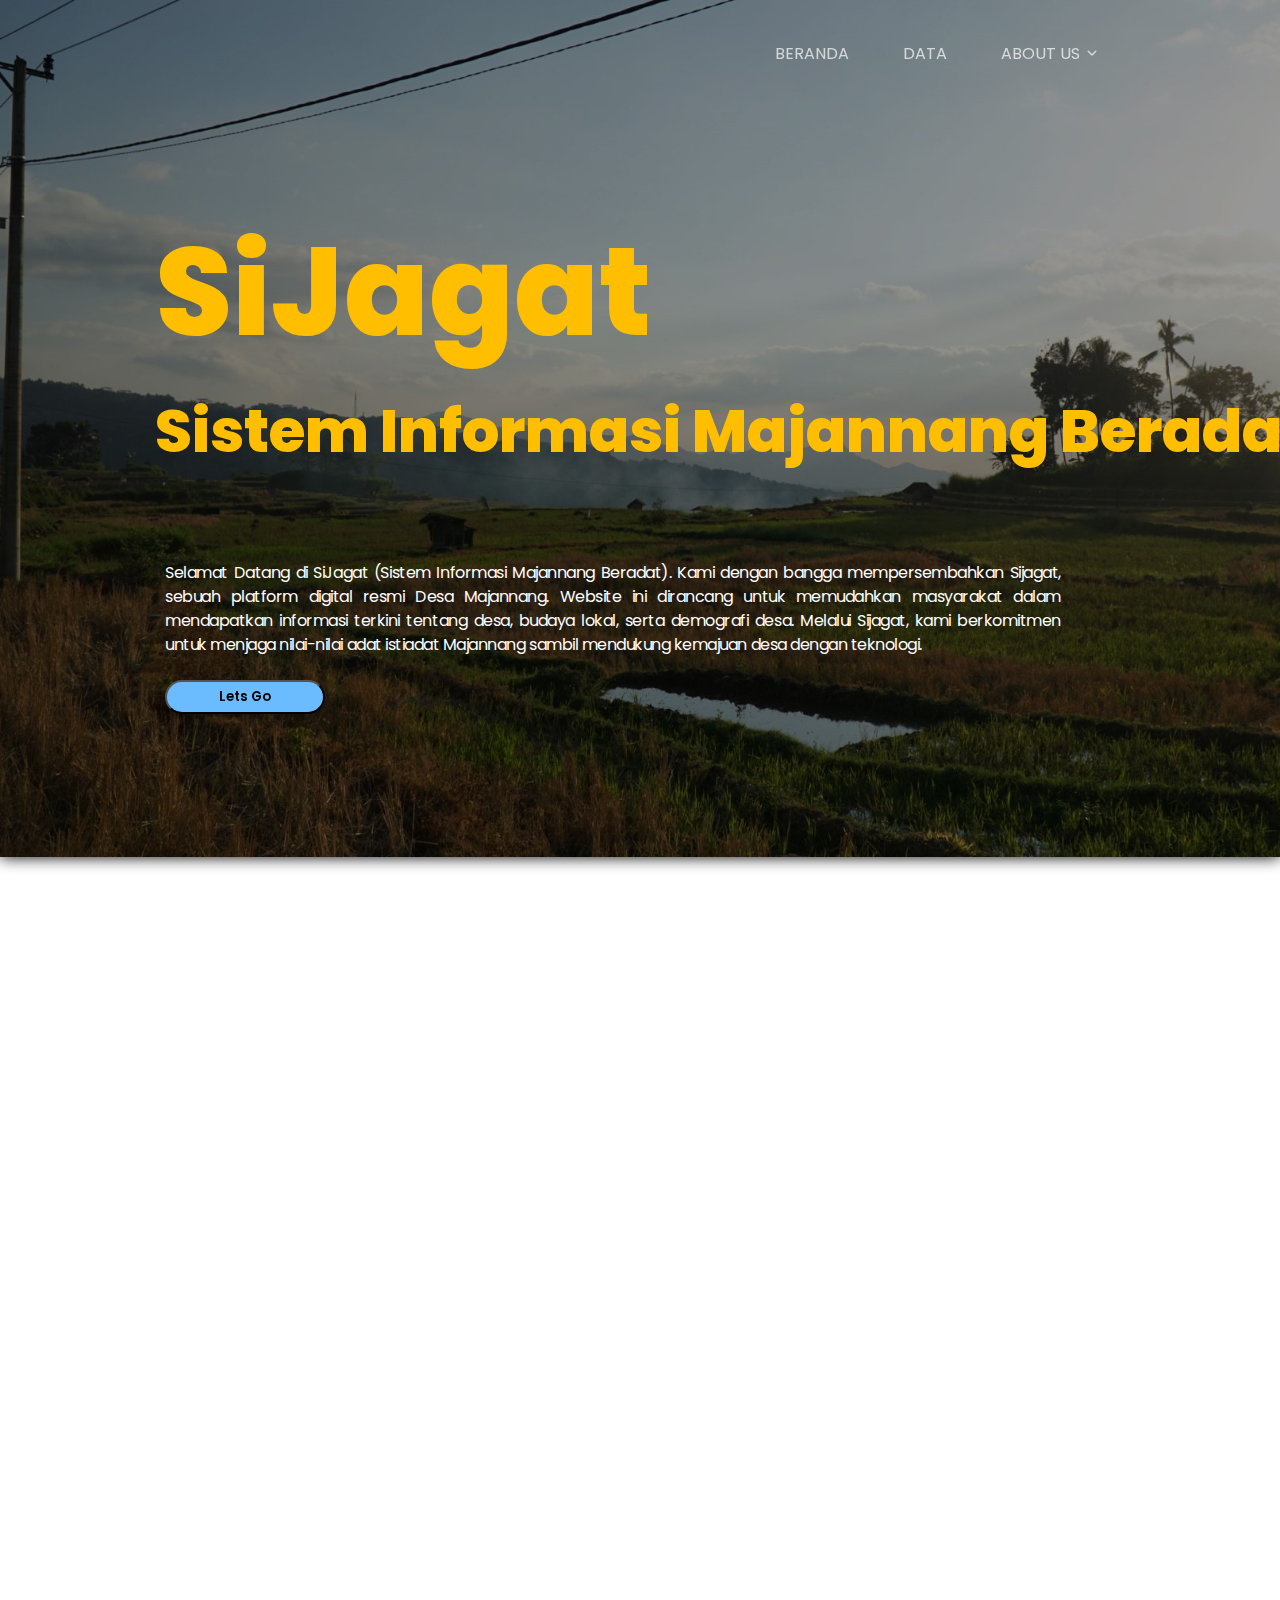
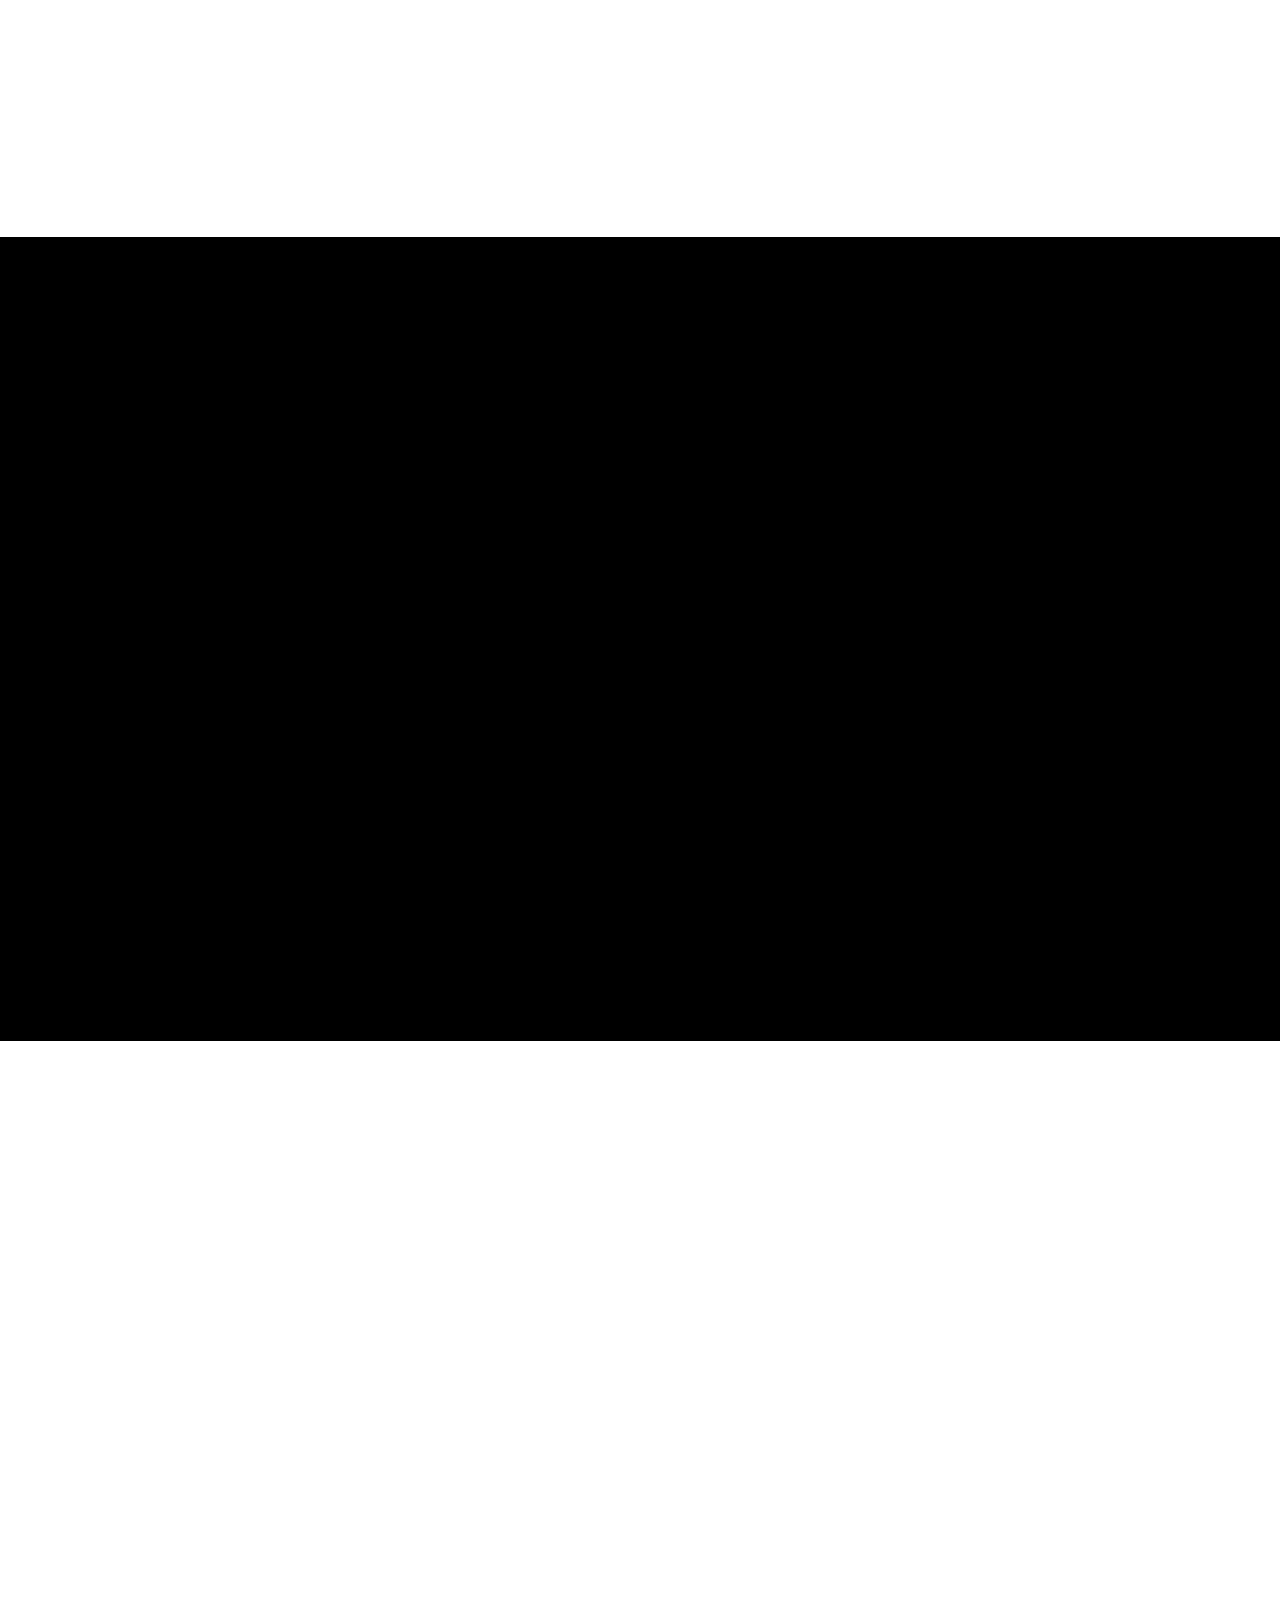
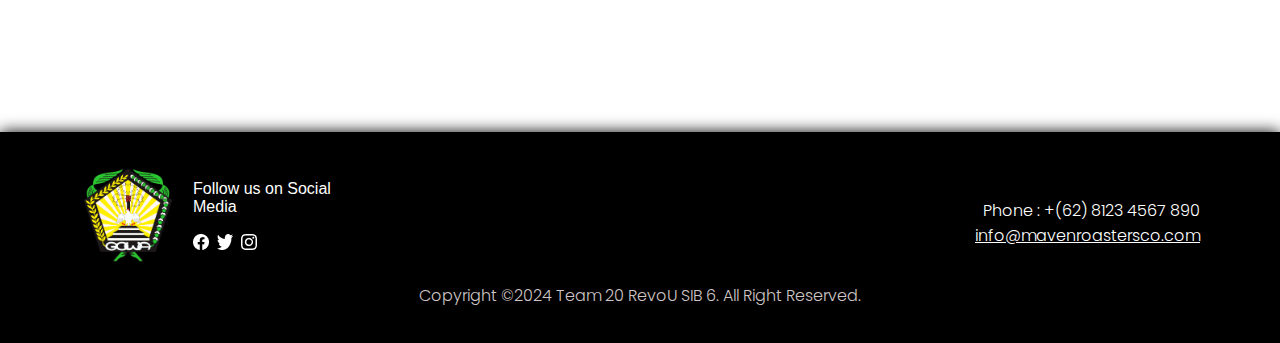
==== index.html @ 2d0a2b3d "first commit" ====
<!doctype html>
<html lang="en">
  <head>
    <meta charset="UTF-8" />
    <meta name="viewport" content="width=device-width, initial-scale=1.0" />
    <title>Website Desa Majannang</title>
    <link
      rel="icon"
      type="image/x-icon"
      href="/assets/images/icon Maven Roaster.ico"
    />
    <link rel="stylesheet" href="assets/css/login.css" />
    <link rel="stylesheet" href="assets/css/style.css" />
    <link rel="stylesheet" href="assets/css/information.css" />
    <link rel="stylesheet" href="assets/css/outlet.css" />
    <link rel="stylesheet" href="assets/css/contactus.css" />
    <link rel="stylesheet" href="assets/css/responsive.css" />
    <link
      rel="stylesheet"
      href="https://cdnjs.cloudflare.com/ajax/libs/font-awesome/4.7.0/css/font-awesome.min.css"
    />
    <script
      src="https://kit.fontawesome.com/1ab94d0eba.js"
      crossorigin="anonymous"
    ></script>
    <script type="module" src="assets/js/index.js"></script>
    <script
      type="text/javascript"
      src="https://cdn.jsdelivr.net/npm/@emailjs/browser@4/dist/email.min.js"
    ></script>
    <script src="assets/js/app.js" defer></script>
    <script src="assets/js/animate.js"></script>
  </head>

  <body>
    <section class="header">
      <div class="navbar">
        <a href="index.html"
          ><img
            src="assets/images/LOGO.png"
            alt="Company Logo"
            class="company-logo"
        /></a>
        <button class="hamburger-menu" id="hamburger-menu">
          <i class="fa fa-bars"></i>
        </button>
        <nav class="nav-links" id="nav-links">
          <ul>
            <li><a href="index.html" class="nav-link">BERANDA</a></li>
            <li><a href="dashboard.html" class="nav-link" id="dashboard">DATA</a></li>
            <li>
              <a class="nav-link"></a>
              <div class="dropdown">
                <span>ABOUT US </span>
                <img
                  src="assets/images/dropdown.png"
                  alt="icon dropdown"
                  class="icon-dropdown"
                />
              </div>
            </li>
            <li>
              </div>
            </li>
          </ul>
        </nav>
      </div>
      
      <div class="name-company">
      <h1 class="company-name" id="home">
        SiJagat <br />
      </h1>
      <h2 class="company-name2"> Sistem Informasi Majannang Beradat </h2>
      </h2>
      </div>

      <p class="company-description">
        Selamat Datang di SiJagat (Sistem Informasi Majannang Beradat).
        Kami dengan bangga mempersembahkan Sijagat, sebuah platform digital resmi Desa Majannang. 
        Website ini dirancang untuk memudahkan masyarakat dalam mendapatkan informasi terkini tentang desa, budaya lokal, serta demografi desa.
        Melalui Sijagat, kami berkomitmen untuk menjaga nilai-nilai adat istiadat Majannang sambil mendukung kemajuan desa dengan teknologi.
      </p>
      <button class="more-info-button">
        <a href="#" id="button-dash">Lets Go</a>
      </button>
    </section>
    <div class="spacer-header">
      <div class="mask"></div>
    </div>

    <div class="modal" id="loginModal">
      <div class="containers modal-content">
        <span class="close">&times;</span>
        <div style="display: flex">
          <img
            src="assets/images/Maven Roaster Logo (3).png"
            width="35px"
            height="35px"
            style="
              background: linear-gradient(10deg, black, rgb(42, 31, 12));
              border-radius: 5px;
              margin-right: 10px;
            "
          />
          <h2>Login</h2>
        </div>

        <form action="#" method="#">
          <div class="input-fields">
            <input
              type="email"
              name="email"
              id="email"
              placeholder="Enter Your Email"
            />
            <div class="underline"></div>
          </div>
          <div class="input-fields">
            <input
              type="password"
              name="password"
              id="password"
              placeholder="Enter Your Password"
            />
            <div class="underline"></div>
          </div>

          <button type="submit" id="submitLogin">Continue</button>
        </form>
        <div class="bb">
          <span class="register"
            >Don't have an account?
            <a href="#" id="openRegisterModal">Register</a></span
          ><br />
        </div>

        <div class="bawah">
          <div class="or-container">
            <span class="line"></span>
            <span class="text">Or</span>
            <span class="line"></span>
          </div>

          <div class="social-field">
            <div class="social-field google">
              <a href="/auth/google" role="button">
                <i class="fab fa-google"></i>
                Login In with Google
              </a>
            </div>
          </div>
        </div>
      </div>
    </div>

    <div class="rmodal" id="registerModal">
      <div class="containers modal-content">
        <span class="close">&times;</span>
        <div style="display: flex">
          <img
            src="assets/images/Maven Roaster Logo (3).png"
            width="35px"
            height="35px"
            style="
              background: linear-gradient(10deg, black, rgb(42, 31, 12));
              border-radius: 5px;
              margin-right: 10px;
            "
          />
          <h2>Register</h2>
        </div>

        <form action="#" method="#">
          <div class="input-fields">
            <input
              type="text"
              name="firstname"
              id="firstname"
              placeholder="Enter Your first name"
            />
            <div class="underline"></div>
          </div>
          <div class="input-fields">
            <input
              type="text"
              name="lastname"
              id="lastname"
              placeholder="Enter Your last name"
            />
            <div class="underline"></div>
          </div>
          <div class="input-fields">
            <input
              type="email"
              name="register-email"
              id="register-email"
              placeholder="Enter Your Email"
            />
            <div class="underline"></div>
          </div>
          <div class="input-fields">
            <input
              type="password"
              name="register-password"
              id="register-password"
              placeholder="Enter Your Password"
            />
            <div class="underline"></div>
          </div>

          <button type="submit" id="submitRegister">Create an account</button>
        </form>
        <div class="bb">
          <span class="register"
            >have an account? <a href="index.html">Login</a></span
          ><br />
        </div>

        <div class="bawah">
          <div class="or-container">
            <span class="line"></span>
            <span class="text">Or</span>
            <span class="line"></span>
          </div>

          <div class="social-field">
            <div class="social-field google">
              <a href="/auth/google" role="button">
                <i class="fab fa-google"></i>
                Login In with Google
              </a>
            </div>
          </div>
        </div>
      </div>
    </div>

    <section class="outlets-coffee-shop reveal">
      <h2 class="outlets-title">MAP DESA MAJANNANG</h2>
            <article class="outlet-card">
              <hr>
              <iframe class="Map-Desa" src="https://www.google.com/maps/embed?pb=!1m18!1m12!1m3!1d16413.285852738645!2d119.83302030933156!3d-5.293634748686905!2m3!1f0!2f0!3f0!3m2!1i1024!2i768!4f13.1!3m3!1m2!1s0x2dbebe51cabfd877%3A0x24b63dabbf77ef30!2sMajannang%2C%20Kec.%20Parigi%2C%20Kabupaten%20Gowa%2C%20Sulawesi%20Selatan!5e0!3m2!1sid!2sid!4v1729762546297!5m2!1sid!2sid" 
               allowfullscreen="" loading="lazy" referrerpolicy="no-referrer-when-downgrade"></iframe>
               <p class="Map-Desa-deskripsi">
                Desa Majannang secara geografis terletak di ketinggian antara 500-800 meter di atas permukaan laut (mdpl) dengan curah hujan rata-rata 32-35 mm per tahun yang berlangsung selama 135-160 hari. 
                Suhu rata-rata tahunan di desa ini berkisar antara 20-23°C, menciptakan iklim sejuk yang mendukung kehidupan masyarakat. 
                Secara administratif, Desa Majannang berada di Kecamatan Parigi, Kabupaten Gowa, dan merupakan salah satu dari lima desa di wilayah kecamatan tersebut. 
                Desa ini berbatasan dengan Kelurahan Bontolerung, Kecamatan Tinggi Moncong di sebelah utara; Desa Bilanrengi, Kecamatan Parigi di sebelah selatan; Desa Jonjo, Kecamatan Parigi di sebelah barat; serta Desa Manimbahoi, Kecamatan Parigi di sebelah timur. 
                Kombinasi kondisi geografis dan batas wilayahnya mencerminkan potensi desa ini dalam bidang sosial, budaya, dan ekonomi.
              </p>
            </article>
    </section>

    <section class="information-section">
      <div class="content-wrapper reveal">
        <div class="content-container">
          <div class="column">
            <article class="business-background">
              <img
                src="assets/images/pohon.png"
                alt="Business Background"
                class="background-image"
              />
              <div class="information-label">INFORMATION</div>
              <div class="business-background-content">
                <h2 class="business-background-title"><a href = "kasep.html">BUKIT KASEPEKANG</a></h2>
                <p class="business-background-description">
                  Bukit Kasepekang adalah simbol penting dalam sejarah dan peradaban masyarakat Desa Majannang. 
                  Nama Kasepekang sendiri berasal dari bahasa Makassar yang berarti "terjepit", 
                  merujuk pada posisi geografisnya yang terletak di antara dua bukit.
                </p>
              </div> 
            </article>
          </div>
          <div class="project-details">
            <article class="project-capstone">
              <div class="project-capstone-content">
                <img
                  src="assets/images/Lap.JPG"
                  alt="Project Capstone"
                  class="background-image"
                />
                <h2 class="project-capstone-title"><a href = "https://www.google.com/maps/place/Lapangan+Butta+Toa+Longka/@-5.2851579,119.8376917,17z/data=!3m1!4b1!4m6!3m5!1s0x2dbebf408549d9ff:0xd30c686511765db9!8m2!3d-5.2851579!4d119.8402666!16s%2Fg%2F11thpyxh19?entry=ttu&g_ep=EgoyMDI0MTIwNC4wIKXMDSoASAFQAw%3D%3D">
                  LAPANGAN BUTTA TOA</a></h2>
                <p class="project-capstone-description">
                  Lapangan Butta Toa tidak hanya berfungsi sebagai pusat kegiatan masyarakat, 
                  tetapi juga menjadi simbol kebersamaan dan semangat gotong royong. 
                  lapangan ini menjadi tempat berkumpul, 
                  berolahraga, dan melaksanakan tradisi yang memperkuat identitas budaya desa. 
                </p>
              </div>
              <section class="dashboard">
                <img
                  src="assets/images/psar.JPG"
                  alt="Dashboard"
                  class="background-image"
                />
                <h2 class="dashboard-title"><a href="https://www.google.com/maps/place/Pasar+Majannang/@-5.2854827,119.8464232,17z/data=!4m15!1m8!3m7!1s0x2dbebf408549d9ff:0xd30c686511765db9!2sLapangan+Butta+Toa+Longka!8m2!3d-5.2851579!4d119.8402666!10e5!16s%2Fg%2F11thpyxh19!3m5!1s0x2dbebe37f40422ad:0xb72aba5ff6badc5b!8m2!3d-5.2852477!4d119.8464359!16s%2Fg%2F11cm0m1tvz?entry=ttu&g_ep=EgoyMDI0MTIwNC4wIKXMDSoASAFQAw%3D%3D"
                  >PASAR MAJANNANG</a></h2>
                <p class="project-capstone-description">
                  Pasar Majannang di Desa Majannang digelar setiap Senin dan Jumat, 
                  menjadi pusat aktivitas ekonomi dan sosial. 
                  Warga memanfaatkan pasar ini untuk berbelanja, 
                  bertransaksi, dan mempererat hubungan antar sesama. Pasar ini tidak hanya mendukung perekonomian lokal tetapi juga 
                  menjaga tradisi pasar mingguan yang menjadi ciri khas masyarakat Indonesia.
                </p>
              </section>
            </article>
          </div>

          <div class="column">
            <article class="business-background">
              <img
                src="assets/images/kantor.jpg"
                alt="Business Background"
                class="background-image"
              />
              <div class="information-label" style="opacity: 0%;">INFORMATION</div>
              <div class="business-background-content">
                <h2 class="business-background-title"><a href = "https://www.google.com/maps/place/Kantor+Desa+Majannang/@-5.2858598,119.8459088,17.97z/data=!4m15!1m8!3m7!1s0x2dbebf408549d9ff:0xd30c686511765db9!2sLapangan+Butta+Toa+Longka!8m2!3d-5.2851579!4d119.8402666!10e5!16s%2Fg%2F11thpyxh19!3m5!1s0x2dbebf65e71fd68f:0xeb0ef9d8def29c0c!8m2!3d-5.2849629!4d119.8458163!16s%2Fg%2F11gmsyghc0?entry=ttu&g_ep=EgoyMDI0MTIwNC4wIKXMDSoASAFQAw%3D%3D">
                  KANTOR DESA MAJANNANG</a></h2>
                <p class="business-background-description">
                  Kantor Desa Majannang merupakan pusat administrasi dan pelayanan masyarakat di Desa Majannang. 
                  Kantor ini menjadi tempat bagi pemerintah desa untuk menjalankan tugas-tugas pemerintahan, 
                  melayani kebutuhan administratif warga, serta menjadi pusat koordinasi berbagai program pembangunan dan kegiatan masyarakat.
                </p>
              </div> 
            </article>
          </div>
        </div>
      </div>
   </section>
    <section>
      <div class="contact reveal">
        <h1><b>Contact Us!</b></h1>
        <p>Menerima Keluhan, Tanggapan dan Saran dari Anda</p>

        <form id="contact-form">
          <label for="name"><b>Name</b></label>
          <input
            class="input-contact"
            id="sendername"
            type="text"
            required
            placeholder="Nama Lengkap"
          />

          <label for="name"><b>Email</b></label>
          <input
            class="input-contact"
            id="senderemail"
            type="email"
            required
            placeholder="kkntdesamajannang24@gmail.com"
          />

          <label for="name"><b>Subject</b></label>
          <input
            class="input-contact"
            id="subject"
            type="text"
            required
            placeholder="Type your subject here"
          />

          <label for="name"><b>Message</b></label>
          <textarea
            class="input-contact"
            id="message"
            rows="4"
            required
            placeholder="Type your message"
          ></textarea>

          <button class="submit-contact" type="submit"><b>Kirim</b></button>
        </form>
      </div>
    </section>

    <div class="spacer-header">
      <div class="mask-top"></div>
    </div>
    <footer class="footer">
      <div class="footer-content">
        <div class="social-media">
          <div class="social-media-content">
            <img
              src="assets/images/LOGO.png"
              alt="Company Logo"
              class="logo"
            />
            <div class="social-media-text">
              <h3 class="social-media-title">Follow us on Social Media</h3>
              <div class="social-media-icons">
                <img
                  src="assets/images/Facebook.png"
                  alt="Facebook Icon"
                  class="social-media-icon"
                />
                <img
                  src="assets/images/twitter.png"
                  alt="Twitter Icon"
                  class="social-media-icon"
                />
                <img
                  src="assets/images/Instagram.png"
                  alt="Instagram Icon"
                  class="social-media-icon"
                />
              </div>
            </div>
          </div>
        </div>
        <div class="contact-info">
          <div class="contact-info-content">
            <p class="copyright"></p>
            <div class="contact-details">
              <span class="phone">Phone : +(62) 8123 4567 890</span><br />
              <span class="email">info@mavenroastersco.com</span>
            </div>
          </div>
        </div>
      </div>
      <div id="copyright">
        <p>Copyright ©2024 Team 20 RevoU SIB 6. All Right Reserved.</p>
      </div>
    </footer>
  </body>
</html>
---- assets/css/login.css ----
@import url("https://fonts.googleapis.com/css2?family=Poppins:wght@100;200;300;400;500;600;700&display=swap");

.modal {
  display: none;
  position: fixed;
  z-index: 100;
  left: 0;
  top: 0;
  width: 100%;
  height: 100%;
  overflow: auto;
  background-color: rgba(0, 0, 0, 0.65);
}
.rmodal {
  display: none;
  position: fixed;
  z-index: 100;
  left: 0;
  top: 0;
  width: 100%;
  height: 100%;
  overflow: auto;
  background-color: rgba(0, 0, 0, 0.65);
}

.modal-content {
  margin: 15% auto;

  max-width: 400px;
  box-shadow: 0 5px 15px rgba(0, 0, 0, 0.3);
}

.close {
  color: #aaa;
  float: right;
  font-size: 28px;
  font-weight: bold;
}

.close:hover,
.close:focus {
  color: black;
  text-decoration: none;
  cursor: pointer;
}
div.containers {
  background: white;

  min-height: 60vh;
  padding: 2rem;
  box-shadow: 5px 5px 15px rgba(0, 0, 0, 0.2);
  border-radius: 8px;
}

.containers h2 {
  font-weight: 600;
  margin-bottom: 2rem;
  position: relative;
}
.containers h2::before {
  content: "";
  position: absolute;
  height: 4px;
  width: 25px;
  bottom: 3px;
  left: 0;
  border-radius: 8px;
  background: linear-gradient(10deg, black, rgb(96, 66, 9));
}

.modal form {
  display: flex;
  flex-direction: column;
}
.input-fields {
  position: relative;
}
form .input-fields {
  margin-bottom: 1.5rem;
}
.input-fields .underline::before {
  content: "";
  position: absolute;
  height: 1px;
  width: 100%;
  bottom: -5px;
  left: 0;
  background: rgba(0, 0, 0, 0.2);
}
.input-fields .underline::after {
  content: "";
  position: absolute;
  height: 1px;
  width: 100%;
  bottom: -5px;
  left: 0;
  background: linear-gradient(10deg, black, rgb(96, 66, 9));
  transform: scaleX(0);
  transition: all 0.3s ease-in-out;
  transform-origin: left;
}
.input-fields input:focus ~ .underline::after {
  transform: scaleX(1);
}
.input-fields input {
  font-size: 0.9rem;
  color: rgba(0, 0, 0, 0.7);
  width: 100%;
  border: none;
  outline-style: none;
}
.input-fields ::placeholder {
  color: rgba(0, 0, 0, 0.5);
}

.modal form button,
.rmodal form button {
  margin: 2rem 0;
  padding: 0.4rem;
  width: 100%;
  background: linear-gradient(to left, black, rgb(96, 66, 9));
  cursor: pointer;
  color: white;
  font-size: 0.9rem;
  font-weight: 900;
  border-radius: 4px;
  transition: all 0.3 ease;
}
.modal form button:hover,
.modal form button:hover {
  letter-spacing: 0.5px;
  background: linear-gradient(to right, black, rgb(96, 66, 9));
}
.bb {
  display: flex;
  justify-content: center;
}
.register a {
  color: blue;
}

.bawah {
  display: flex;
  flex-direction: column;
  margin-top: 1rem;
}
.bawah span.register {
  color: rgba(0, 0, 0, 0.7);
  font-size: 0.8rem;
  text-align: center;
}

.or-container {
  display: flex;
  align-items: center;
  width: 100%;
}

.or-container .line {
  flex: 1;
  border-bottom: 1px solid #000;
  margin: 0 10px;
}

.or-container .text {
  padding: 0 10px;
  text-align: center;
  color: rgba(0, 0, 0, 0.7);
  font-size: 0.8rem;
}

.bawah .social-field {
  padding: 0.4rem;
  border-radius: 4px;
  font-size: 0.85rem;

  cursor: pointer;
  margin-top: 1rem;
}
.bawah .social-field a i {
  margin: 0 0.5rem;
}
.bawah .social-field a {
  text-decoration: none;
  color: white;
}
.bawah .social-field.google {
  background: linear-gradient(to right, #4285f4, #3367d6);
}
---- assets/css/style.css ----
* {
  margin: 0;
  padding: 0;
  font-family: "poppins", sans-serif;
}

html,
body {
  overflow-x: hidden;
  scroll-behavior: smooth;
}

.header {
  height: 857px;
  width: auto;
  background-image: url("/assets/images/Bg2.jpg");
  background-size: cover;
  max-width: 100%;
  position: relative;
}

.spacer-header mask,
.mask-top {
  width: 100%;
  position: relative;
  overflow: hidden;
}

.mask {
  content: "";
  display: block;
  margin: -25px auto 0;
  width: 100%;
  height: 25px;
  box-shadow: 0 0 16px black;
}

.mask-top {
  height: 20px;
  content: "";
  display: block;
  width: 100%;
  box-shadow: 0 0 16px black;
  transform: rotateX(180deg);
  margin-bottom: -20px;
  overflow: hidden;
}

.header-black {
  background-image: url("/assets/images/bg\ black.png");
  background-size: cover;
  position: relative;
  width: 100%;
  height: 498px;
  left: 0px;
  top: 0px;
}

.name-company{
  position: absolute;
  width: 100%;
  height: 372px;
  left: 155px;
  top: 198px;
}

.company-name {
  font-weight: 800;
  font-size: 125px;
  color: #ffbf00 ;
  background-position: 0 0;
  animation: slideRight 1s ease forwards;
  
}

.company-name2 {
  font-weight: 800;
  font-size: 60px;
  color: #ffbf00 ;
  background-position: 0 0;
  animation: slideRight 1.5s ease forwards;
}

.company-description {
  position: absolute;
  width: 70%;
  height: 96px;
  left: 165px;
  top: 561px;
  line-height: 24px;
  display: flex;
  align-items: center;
  text-align: justify;
  letter-spacing: -0.03em;
  color: #ffffff;
  animation: slideRight 1s ease forwards;
}

.header-black-title {
  position: absolute;
  width: 100%;
  height: 58px;
  top: 210px;
  font-weight: 700;
  font-size: 40px;
  line-height: 58px;
  text-align: center;
  color: #ffbf00;
  animation: slideTop 1s ease forwards;
  -webkit-animation: slideTop 1s ease forwards;
}

.header-black-description {
  position: absolute;
  width: 100%;
  height: 86px;
  top: 290px;
  font-weight: 300;
  font-size: 18px;
  line-height: 25px;
  text-align: center;
  color: #d2d2d2;
  animation: slideBottom 1s ease forwards;
}

.more-info-button {
  position: absolute;
  width: 160px;
  height: 34px;
  left: 165px;
  top: 680px;
  filter: drop-shadow(0px 4px 4px rgba(0, 0, 0, 0.25));
  border-radius: 90px;
  -webkit-border-radius: 90px;
  -moz-border-radius: 90px;
  -ms-border-radius: 90px;
  -o-border-radius: 90px;
  -webkit-filter: drop-shadow(0px 4px 4px rgba(0, 0, 0, 0.25));
  background-color: #6bbcff;
  font-weight: 600;
  text-align: center;
  justify-content: center;
  animation: slideRight 1s ease forwards;
}

.more-info-button a {
  color: black;
}

.more-info-button a:hover {
  color: white;
}


.navbar {
  z-index: 1000;
  display: flex;
  padding-right: 150px;
  padding-left: 150px;
  padding-top: 10px;
  padding-bottom: 10px;
  align-items: center;
  color: #fff;
  font-weight: 400;
  justify-content: space-between;
  background-color: rgba(0, 0, 0, 0);
  opacity: 0.7;
  filter: alpha(opacity=70);
}

.company-logo {
  aspect-ratio: 1;
  object-fit: contain;
  width: 80px;
  margin: auto 0;
  opacity: 0;
  animation: slideRight 1s ease forwards;
}

.nav-links {
  display: flex;
  gap: 20px;
  margin: auto 0;
}

.nav-link {
  text-decoration: none;
  color: inherit;
}

a {
  color: white;
  text-decoration: none;
  text-align: left;
  padding: 0;
}

a:hover {
  color: #ffbf00;
}

ul,
li {
  display: inline;
  padding-inline-start: 50px;
  animation: slideTop 0.5s ease forwards;
}

.button-login {
  font-size: 16px;
  cursor: pointer;
  background-color: black;
  outline: none;
  border: none;
}

.button-login:hover {
  color: #ffbf00;
}

.login-icon {
  object-fit: contain;
  width: 22px;
  top: 16%;
  position: relative;
}

.dropdown-login {
  position: relative;
  top: 5px;
  display: inline-block;
}

.dropdown-content-login {
  display: none;
  margin: 0;
  position: absolute;
  min-width: 160px;
  left: -30px;
  top: 39px;
  box-shadow: 0px 8px 16px 0px rgba(0, 0, 0, 0.2);
  z-index: 1;
  text-align: center;
}

.dropdown-content-login a {
  padding: 12px 16px;
  background-color: #f9f9f9;
  color: #000;
}

.dropdown-content-login a:hover {
  background-color: #000;
  color: #ffbf00;
}

.dropdown-login:hover .dropdown-content-login {
  display: inline-block;
}

.icon-dropdown {
  position: absolute;
  left: 105%;
  right: 34.87%;
  top: 15%;
}

.dropdown {
  position: relative;
  display: inline-block;
}

.dropdown-content {
  display: none;
  position: absolute;
  background-color: #f9f9f9;
  min-width: 160px;
  box-shadow: 0px 8px 16px 0px rgba(0, 0, 0, 0.2);
  z-index: 1;
}

.dropdown-content a {
  color: black;
  padding: 12px 16px;
  text-decoration: none;
  display: block;
}

.dropdown span:hover {
  color: #ffbf00;
}

.dropdown-content a:hover {
  background-color: black;
  color: #ffbf00;
}

.dropdown:hover .dropdown-content {
  display: block;
}

.nav-links {
  display: flex;
}

.hamburger-menu {
  display: none;
  background: none;
  border: none;
  font-size: 24px;
  cursor: pointer;
}



.footer {
  background-color: #000;
  padding: 35px 80px;
}

.footer-content {
  display: flex;
  gap: 20px;
}

.social-media {
  width: 26%;
}

.social-media-content {
  display: flex;
  gap: 17px;
  flex-grow: 1;
}

.logo {
  width: 96px;
  height: 96px;
  animation: slideRight 1s ease forwards;
  -webkit-animation: slideRight 1s ease forwards;
}

.social-media-text {
  display: flex;
  flex-direction: column;
  margin: auto 0;
  animation: slideRight 1s ease forwards;
}

.social-media-title {
  color: #fff;
  font:
    300 16px Inter,
    sans-serif;
}
.social-media-icons {
  display: flex;
  margin-top: 18px;
  gap: 8px;
}

.social-media-icon {
  width: 16px;
}

.contact-info {
  width: 74%;
  margin-left: 20px;
}

.contact-info-content {
  display: flex;
  margin-top: 31px;
  align-items: flex-start;
  gap: 20px;
  font-weight: 400;
}

.copyright {
  color: #797979;
  align-self: end;
  margin-top: 50px;
  margin-left: 100px;
  flex-grow: 1;
  font:
    15px Inter,
    sans-serif;
}

.contact-details {
  color: #fff;
  text-align: right;
  align-self: start;
  width: 240px;
  font:
    16px Inter,
    sans-serif;
  animation: slideLeft 1s ease forwards;
  -webkit-animation: slideLeft 1s ease forwards;
}

.phone {
  font-weight: 300;
}

.email {
  font-weight: 300;
  text-decoration: underline;
}

#copyright {
  color: rgb(206, 197, 197);
  text-align: center;
  font-weight: 300;
  margin-top: 20px;
  animation: slideBottom 1s ease forwards;
  -webkit-animation: slideBottom 1s ease forwards;
}

.reveal {
  position: relative;
  transform: translateY(150px);
  opacity: 0;
  transition: all 1.5s ease;
  -webkit-transition: all 1.5s ease;
  -moz-transition: all 1.5s ease;
  -ms-transition: all 1.5s ease;
  -o-transition: all 1.5s ease;
}

.reveal.active {
  transform: translateY(0px);
  opacity: 1;
}

@keyframes back {
  100% {
    background-position: 2000px 0;
  }
}

@keyframes slideRight {
  0% {
    transform: translateX(-100px);
    opacity: 0;
  }
  100% {
    transform: translateX(0);
    opacity: 1;
  }
}

@keyframes slideTop {
  0% {
    transform: translateY(-100px);
    opacity: 0;
  }
  100% {
    transform: translateY(0);
    opacity: 1;
  }
}

@keyframes slideLeft {
  0% {
    transform: translateX(100px);
    opacity: 0;
  }
  100% {
    transform: translateX(0);
    opacity: 1;
  }
}

@keyframes slideBottom {
  0% {
    transform: translateY(100px);
    opacity: 0;
  }
  100% {
    transform: translateY(0);
    opacity: 1;
  }
}
---- assets/css/information.css ----
.information-section {
  background-color: #000000;
  display: flex;
  width: 100%;
  align-items: center;
  justify-content: center;
}

.content-wrapper {
  width: 100%;
  max-width: 1300px;
}

.content-container {
  gap: 20px;
  display: flex;
  margin: 50px 50px;
}

.column {
  display: flex;
  flex-direction: column;
  line-height: normal;
  width: 50%;
  margin-left: 0;
}

.business-background {
  display: flex;
  flex-direction: column;
  box-shadow: 0 4px 10px 0 rgba(0, 0, 0, 0.25);
  overflow: hidden;
  position: relative;
  min-height: 300px;
  flex-grow: 1;
  padding: 27px 0 77px;
}

.background-image {
  position:absolute;
  inset: 0;
  height: 100%;
  width: 100%;
  object-fit: cover;
  object-position: center;
}

.information-label {
  position: relative;
  background-color: #ffbf00;
  align-self: start;
  color: #000;
  white-space: nowrap;
  justify-content: center;
  padding: 2px 10px;
  font:
    700 12px Poppins,
    sans-serif;
}

.business-background-content {
  position: relative;
  display: flex;
  margin-top: 335px;
  padding-left: 33px;
  flex-direction: column;
  color: #fff;
}

.business-background-title {
  text-decoration-line: underline;
  font:
    600 18px Poppins,
    sans-serif;
}

.business-background-description {
  text-align: justify;
  letter-spacing: -0.32px;
  margin-top: 27px;
  margin-right: 30px;
  font:
    300 14px Poppins,
    sans-serif;
}

.project-details {
  display: flex;
  flex-direction: column;
  line-height: normal;
  width: 50%;
  margin-left: 20px;
}

.project-capstone {
  display: flex;
  flex-grow: 1;
  flex-direction: column;
  color: #fff;
}

.project-capstone-content {
  display: flex;
  flex-direction: column;
  box-shadow: 0 4px 10px 0 rgba(0, 0, 0, 0.25);
  overflow: hidden;
  position: relative;
  min-height: 290px;
  width: 100%;
  align-items: start;
}

.project-capstone-title {
  position: relative;
  text-decoration-line: underline;
  margin: 100px 60px 0 30px;
  font:
    600 18px Poppins,
    sans-serif;
}

.project-capstone-description {
  position: relative;
  text-align: justify;
  letter-spacing: -0.48px;
  margin: 18px 60px 0 30px;
  font:
    300 12px Poppins,
    sans-serif;
}

.dashboard {
  display: flex;
  flex-direction: column;
  box-shadow: 0 4px 10px 0 rgba(0, 0, 0, 0.25);
  overflow: hidden;
  position: relative;
  min-height: 293px;
  margin-top: 38px;
  width: 100%;
  align-items: start;
}

.dashboard-title {
  position: relative;
  text-decoration-line: underline;
  text-transform: uppercase;
  margin: 90px 60px 0 30px;
  font:
    600 18px Poppins,
    sans-serif;
}

.dashboard-description {
  position: relative;

  letter-spacing: -0.48px;
  margin: 18px 60px 0 30px;
  font:
    300 12px Poppins,
    sans-serif;
}
---- assets/css/outlet.css ----
.outlets-coffee-shop {
  display: flex;
  width: 100%;
  height: 800px;
  flex-direction: column;
  padding: 0px 20px;
  margin-top: 80px;
  align-items: center;
  margin-bottom: 100px;

}

.outlets-title {
  color: #000;
  align-self: center;
  font: 800;
  font-size: 40px;
  animation: slideTop 1s ease forwards;
  padding-bottom: 50px;
}



.outlet-card {
  padding: 50px;
  display: flex;
  flex-direction: column;
  justify-content: center;
  align-items: center;
  border-radius: 20px;
  background-image: url("/assets/images/Map.JPG");
  color: #ffffff;
  width: 70vw;
  height: 80vh;
  box-shadow:
    0 6px 10px 0 rgba(0, 0, 0, 0.2),
    0 6px 20px 0 rgba(0, 0, 0, 0.19);
  cursor: scroll;
  transition: 0.3s;
}

.outlet-card:hover {
  transform: scale(1.05);
  box-shadow:
    0 12px 20px 0 rgba(0, 0, 0, 0.2),
    0 12px 100px 0 rgba(0, 0, 0, 0.19);
}

.Map-Desa {
  width: 90%;
  height: 90%;
  align-items: center;
  border-radius: 20px;
  z-index: 10;
}

.Map-Desa-deskripsi {
  text-align: justify;
  letter-spacing: -0.32px;
  margin-top: 27px;
  margin-right: 30px;
  margin-left: 25px;
  padding-left: 40px;
  padding-right: 40px;
  font:
    300 14px Poppins,
    sans-serif;
}
.outlet-name {
  font:
    700 25px Poppins,
    sans-serif;
}
---- assets/css/contactus.css ----
.contact {
  width: 50%;
  height: 601px;
  margin: 10px auto;
  padding-top: 20px;
  padding-left: 50px;
  padding-right: 50px;
  padding-bottom: 50px;
  font-family: sans-serif;
  display: flex;
  align-items: center;
  justify-content: center;
  flex-direction: column;
}

.contact h1 {
  margin-bottom: 5px;
}

.contact p {
  width: 350px;
  text-align: center;
}

.input-contact {
  width: 100%;
  margin-top: 10px;
  margin-bottom: 8px;
  padding: 10px;
  border-color: #aaa;
  border-radius: 10px;
}

.submit-contact {
  width: 104%;
  height: 9%;
  margin-top: 8px;
  padding: 10px 0;
  cursor: pointer;
  background-color: #ffbf00;
  border: none;
  border-radius: 10px;
  transition: 0.5s;
  justify-content: center;
  border: none;
  border-radius: 15px;
  box-shadow: 0 5px #999;
  -webkit-border-radius: 15px;
  -moz-border-radius: 15px;
  -ms-border-radius: 15px;
  -o-border-radius: 15px;
}

.submit-contact:hover {
  background-color: #ebb000;
}

.submit-contact:active {
  background-color: #ebb000;
  box-shadow: 0 3px #666;
  transform: translateY(4px);
  -webkit-transform: translateY(4px);
  -moz-transform: translateY(4px);
  -ms-transform: translateY(4px);
  -o-transform: translateY(4px);
}
---- assets/css/responsive.css ----
@media (max-width: 768px) {
  * {
    transition: 0.5s;
  }


  .nav-links {
    display: none;
    flex-direction: column;
    width: 100%;
    text-align: center;
    background-color: black;
    position: absolute;
    top: 60px;
    left: 0;
  }

  .nav-links ul {
    display: flex;
    flex-direction: column;
    padding: 0;
  }

  .nav-links ul li {
    padding: 10px 0;
  }

  .hamburger-menu {
    display: block;
    color: white;
  }

  .navbar {
    display: flex;
    justify-content: space-between;
    align-items: center;
  }
  .dropdown-content {
    position: static;
  }

  .dropdown:hover .dropdown-content {
    display: block;
    position: relative;
  }

  .nav-links.active {
    display: block;
  }

  .company-logo {
    width: 60px;
  }

  .more-info-button {
    margin-top: 40px;
    padding: 0 10px;
    width: 150px;
    height: 40px;
    left: 10%;
    transform: translateX(-50%);
    top: 650px;
  }

  .navbar {
    padding-top: 15px;
    padding-right: 30px;
    margin-left: -90px;
  }

  .name-company{
    left: 50px;
    display: flex;
    flex-direction: column;
  }
  .company-name {
    width: 100%;
    top: 10px;
    left: 10px;
    line-height: 90px;
    font-size: 60px;
    justify-content: center;
  }

  .company-name2 {
    width: 100%;
    top: 10px;
    left: 10px;
    line-height: 50px;
    font-size: 40px;
    justify-content:left ;
  }

  .company-description {
    width: 80%;
    top: 500px;
    line-height: 23px;
    justify-content: center;
    left: 50px;
  }

  .header-black-title,
  .header-dash-title {
    left: 10px;
    font-size: 32px;
    width: 100%;
    font-size: 50px;
    text-align: center;
  }
  .header-black-description {
    width: 80%;
    left: 10%;
    font-size: 17px;
  }

  .outlets-title {
    max-width: 100%;
    text-align: center;
    margin-top: -30px;
    margin-bottom: 20px;
    font-size: 30px;
  }
  .outlet-card{
    border: 1px solid black;
    justify-content: space-between;
    width: 100%;
  }
  .Map-Desa-deskripsi {
    text-align: justify;
    letter-spacing: -0.32px;
    margin-top: 27px;
    margin-right: 25px;
    margin-left: 20px;
    padding-left: 30px;
    padding-right: 30px;
    font:
    300 14px Poppins,
    sans-serif;
  }

  .outlets-coffee-shop {
    padding: 0%;
  }
  .outlets-container {
    max-width: 50%;
    margin-top: 20px;
  }

  .outlets-grid {
    width: 100%;
    margin: 0px;
    flex-direction: column;
    align-items: center;
    gap: 40px;
  }

  .outlet-details {
    width: auto;
    padding-left: 0px 0px;
    align-items: center;
    margin-left: -5px;
  }

  .outlet-column {
    width: 80%;
  }

  .content-container {
    min-height: 100px;
    gap: 40px;
    flex-direction: column;
  }

  .column {
    min-width: 100%;
    box-sizing: border-box;
  }

  .business-background-title,
  .project-capstone-title,
  .dashboard-title {
    font-size: 20px;
  }

  .business-background-description,
  .project-capstone-description,
  .dashboard-description {
    font-size: 14px;
    text-align: start;
    letter-spacing: 0;
    margin-right: 50px;
  }
  .background-image {
    width: 100%;
    height: 100%;
  }

  .project-details {
    width: 100%;
    margin-left: 0px;
  }

  .social-media-content {
    margin-top: 20px;
    margin-left: 0px;
  }

  .contact-details {
    margin-right: 10px;
    font-size: 14px;
  }

  .contact {
    margin-top: 30px;
    width: 50%;
    height: 50%;
  }

  .input-contact {
    width: 94%;
  }

  .submit-contact {
    width: 100%;
  }

  .contact-info-content {
    width: 100%;
    margin-top: 20px;
    margin-bottom: 15px;
    margin-left: -10px;
    margin-right: 20px;
  }

  .team-member-image {
    width: 85%;
  }

  .footer {
    width: 100%;
    padding-left: 2%;
    padding-top: 20px;
    padding-bottom: 20px;
  }

  .logo {
    width: 60px;
    height: 60px;
  }

  .social-media-icons {
    padding-right: 5px;
    margin-top: 8px;
  }

  .social-media-icon {
    width: 10px;
    height: 10px;
  }

  .social-media-title {
    font-size: 10px;
  }

  .copyright {
    margin-top: 10px;
    margin-bottom: 10px;
    margin-left: 0px;
    font-size: 10px;
  }

  .contact-info-content span {
    font-size: 10px;
  }

  .img_revou h2 {
    font-size: 30px;
  }

  .img_revou p {
    font-size: 25px;
    font-weight: 500;
  }

  .img_revou img {
    width: 300px;
    height: 300px;
  }

  .description-revou p {
    font-size: 16px;
    text-align: justify;
    margin: 10px 40px 50px 40px;
  }

  .img-revou-2 img {
    width: 80%;
  }
  #copyright {
    font-size: 10px;
  }
}

@media (max-width: 450px) {
  html,
  body {
    overflow-x: hidden;
  }
  .navbar {
    background-size: cover;
    max-width: 100%;
    justify-content: space-between;
    position: relative;
    flex-wrap: wrap;
    margin-left: -30%;
  }

  .navbar ul {
    width: 100%;
    margin-left: 75px;
    justify-content: center;
  }

  .icon-dropdown {
    position: relative;
    left: 10px;
  }

  .dropdown-content {
    position: static;
  }

  .dropdown:hover .dropdown-content {
    display: block;
    position: relative;
  }

  .nav-links.active {
    display: block;
  }

  .more-info-button {
    margin-top: -191px;
    padding: 0 20px;
    position: absolute;
    text-align: center;
    justify-content: center;
    width: 155px;
    height: 43px;
    left: 52%;
    top: 700px;
  }

  .company-name {
    width: 100%;
    font-size: 50px;
    top: 250px;
    left: 0px;
  }

  .company-description {
    top: 500px;
    left: 50px;
    right: 50px;
    width: 80%;
    font-size: 16px;
  }

  .more-info-button {
    left: 30%;
    top: 860px;
    justify-content: center;
  }

  .header-black {
    width: 100%;
  }

  .header-black-description,
  .header-dash-description {
    width: 80%;
    top: 280px;
    font-size: 14px;
  }

  .header-black-title,
  .header-dash-title {
    top: 200px;
    left: 10px;
    font-size: 32px;
    width: 100%;
    font-size: 50px;
    text-align: center;
  }

  .outlets-coffee-shop {
    padding: 0%;
  }

  .outlets-title {
    max-width: 100%;
    text-align: center;
    margin: 0px;
    margin-top: -30px;
    font-size: 25px;
  }
  .outlets-container {
    max-width: 50%;
    margin-top: 20px;
  }

  .outlet-name {
    margin-top: 0px;
    padding-left: 8px;
    font-size: 14px;
  }

  .outlet-description {
    font-size: 10px;
    padding-right: 8px;
  }

  .outlets-grid {
    flex-direction: column;
    gap: 40px;
    width: 100%;
    margin: 0px;
  }

  .outlet-details {
    margin-top: 5px;
    align-items: center;
    margin-left: -5px;
  }

  .outlet-column {
    width: 100%;
  }

  .information-label {
    white-space: initial;
  }

  .content-container {
    min-height: 100px;
    flex-direction: column;
  }

  .business-background-title {
    font-size: 15px;
  }

  .project-capstone-title {
    font-size: 15px;
    margin-top: 30px;
  }

  .dashboard-title {
    font-size: 15px;
    margin-top: 30px;
  }

  .business-background-description,
  .project-capstone-description,
  .dashboard-description {
    font-size: 12px;
    letter-spacing: 0;
    margin-right: 50px;
  }

  .project-capstone-description {
    margin-bottom: 40px;
  }

  .project-capstone-content {
    min-height: 20px;
  }

  .business-background {
    margin-top: 20px;
    min-height: 100px;
  }

  .business-background-content {
    margin-top: 70px;
  }

  .contact {
    margin-top: 30px;
    width: 50%;
    height: 50%;
  }

  .contact h1 {
    font-size: 23px;
  }

  .contact p {
    font-size: 14px;
    margin-left: 15px;
  }

  .input-contact {
    width: 90%;
  }

  .contact form {
    font-size: 12px;
  }

  .submit-contact {
    width: 100%;
  }

  .social-media-content {
    width: 80%;
    margin-top: 10px;
  }

  .social-media img {
    box-sizing: 20px;
  }

  .contact-info {
    max-width: 80%;
    margin-top: 5px;
    padding: 0 5px;
    margin-left: -12px;
    padding-left: 10px;
  }

  .input-contact input {
    height: 10px;
    width: 70%;
  }

  .input-contact textarea {
    height: 35px;
  }

  .contact-details {
    margin-left: 0px;
    padding-right: 5px;
  }

  .contact-info-content {
    margin-top: 0px;
    column-span: none;
    margin-right: 15px;
    margin-left: 0px;
  }

  .contact-info-content span {
    font-size: 10px;
    padding-right: 10px;
  }

  .social-media-icons {
    padding-right: 5px;
  }

  .footer {
    width: 100%;
    padding-left: 2%;
    padding-top: 20px;
    padding-bottom: 20px;
  }

  .logo {
    width: 40px;
    height: 40px;
  }

  .social-media-icons {
    padding-right: 5px;
    margin-top: 8px;
  }

  .social-media-icon {
    width: 10px;
    height: 10px;
  }

  .social-media-title {
    font-size: 10px;
  }

  .copyright {
    margin-top: 10px;
    margin-bottom: 10px;
    margin-left: 0px;
    font-size: 10px;
  }

  .team-member-image {
    width: 85%;
  }

  .modal-content,
  .rmodal-content {
    width: 70%;
    margin: 10% auto;
  }

  .input-contact,
  .submit-contact {
    width: 100%;
    box-sizing: border-box;
  }

  .modal-content form {
    padding: 20px;
  }

  .modal-content h2,
  .rmodal-content h2 {
    font-size: 24px;
  }

  .input-fields {
    width: 100%;
  }

  .underline {
    width: 100%;
  }

  .modal-content button,
  .rmodal-content button {
    width: 100%;
  }
  div.containers {
    min-height: 50vh;
  }

  .social-field {
    width: 95%;
  }

  .img_revou h2 {
    font-size: 30px;
  }

  .img_revou p {
    font-size: 25px;
    font-weight: 500;
  }

  .img_revou img {
    width: 300px;
    height: 300px;
  }

  .description-revou p {
    font-size: 16px;
    text-align: justify;
    margin: 10px 40px 50px 40px;
  }

  .img-revou-2 img {
    width: 80%;
  }
}
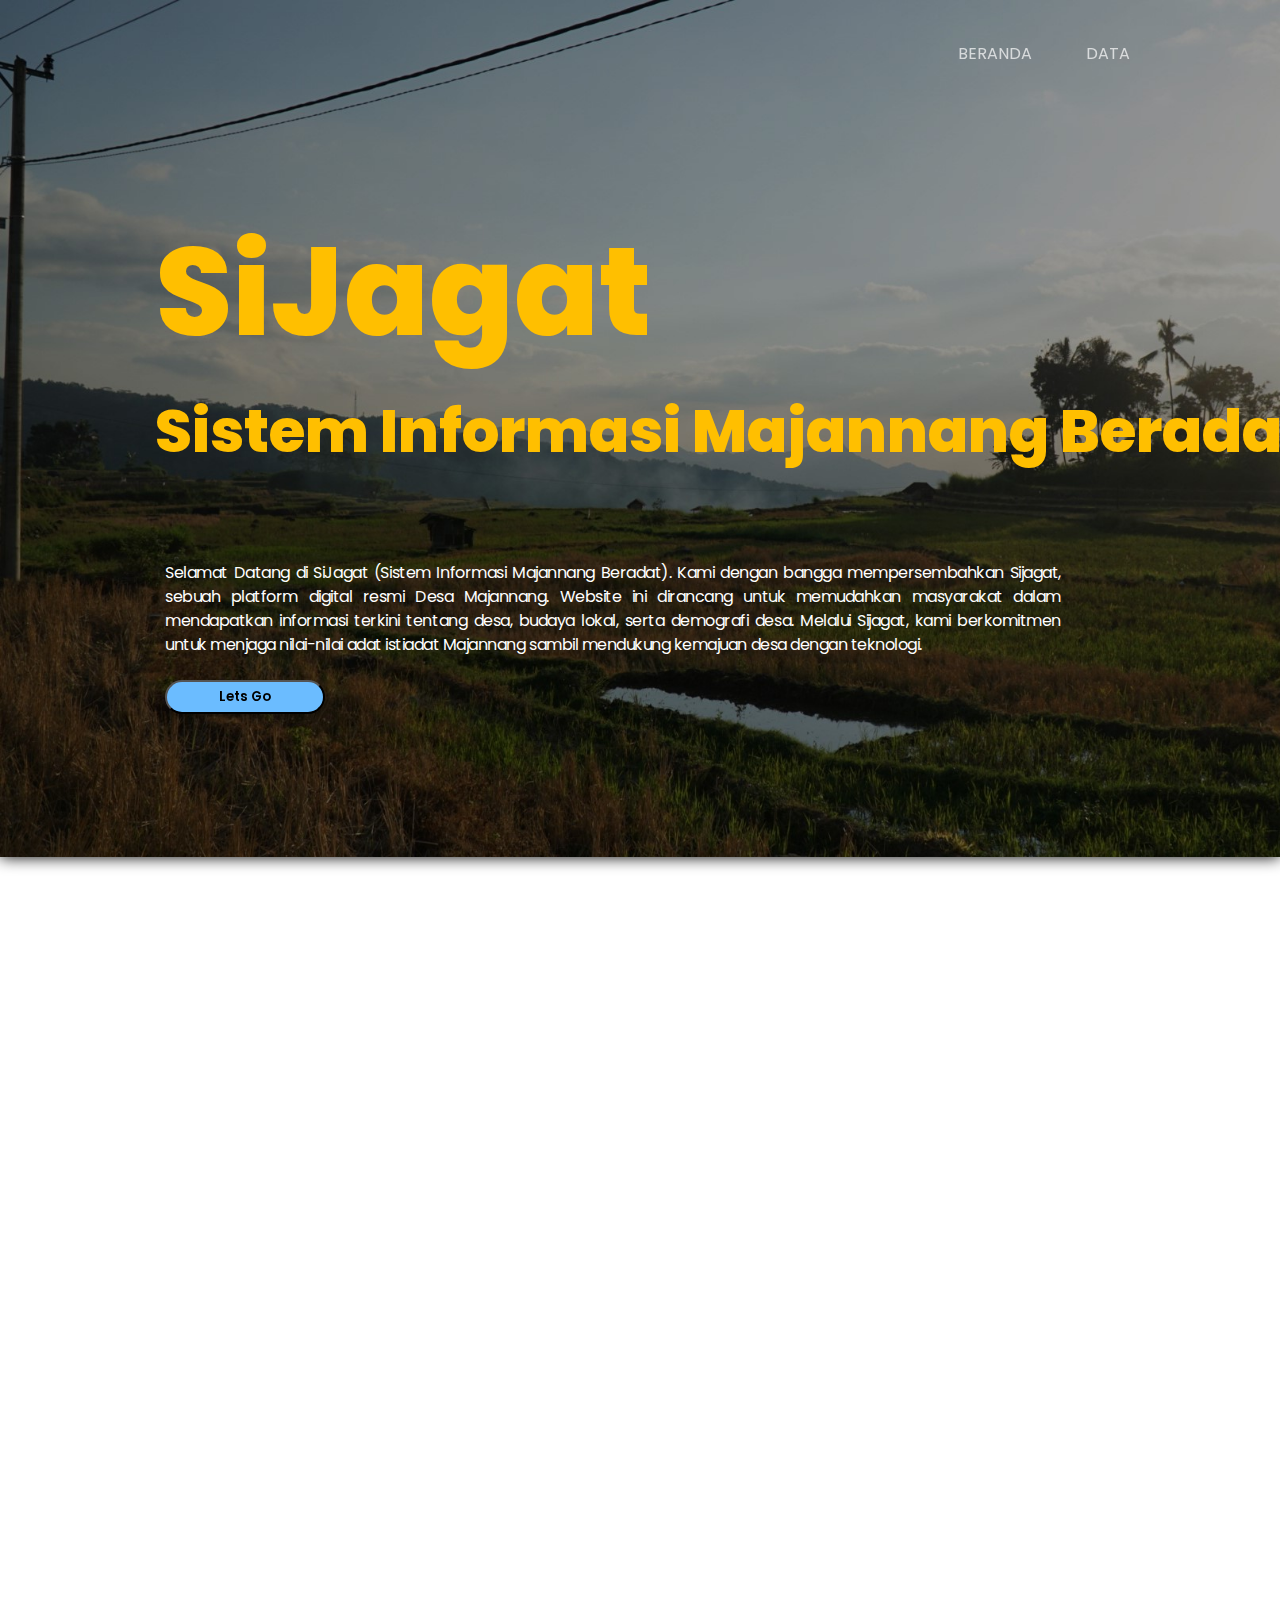
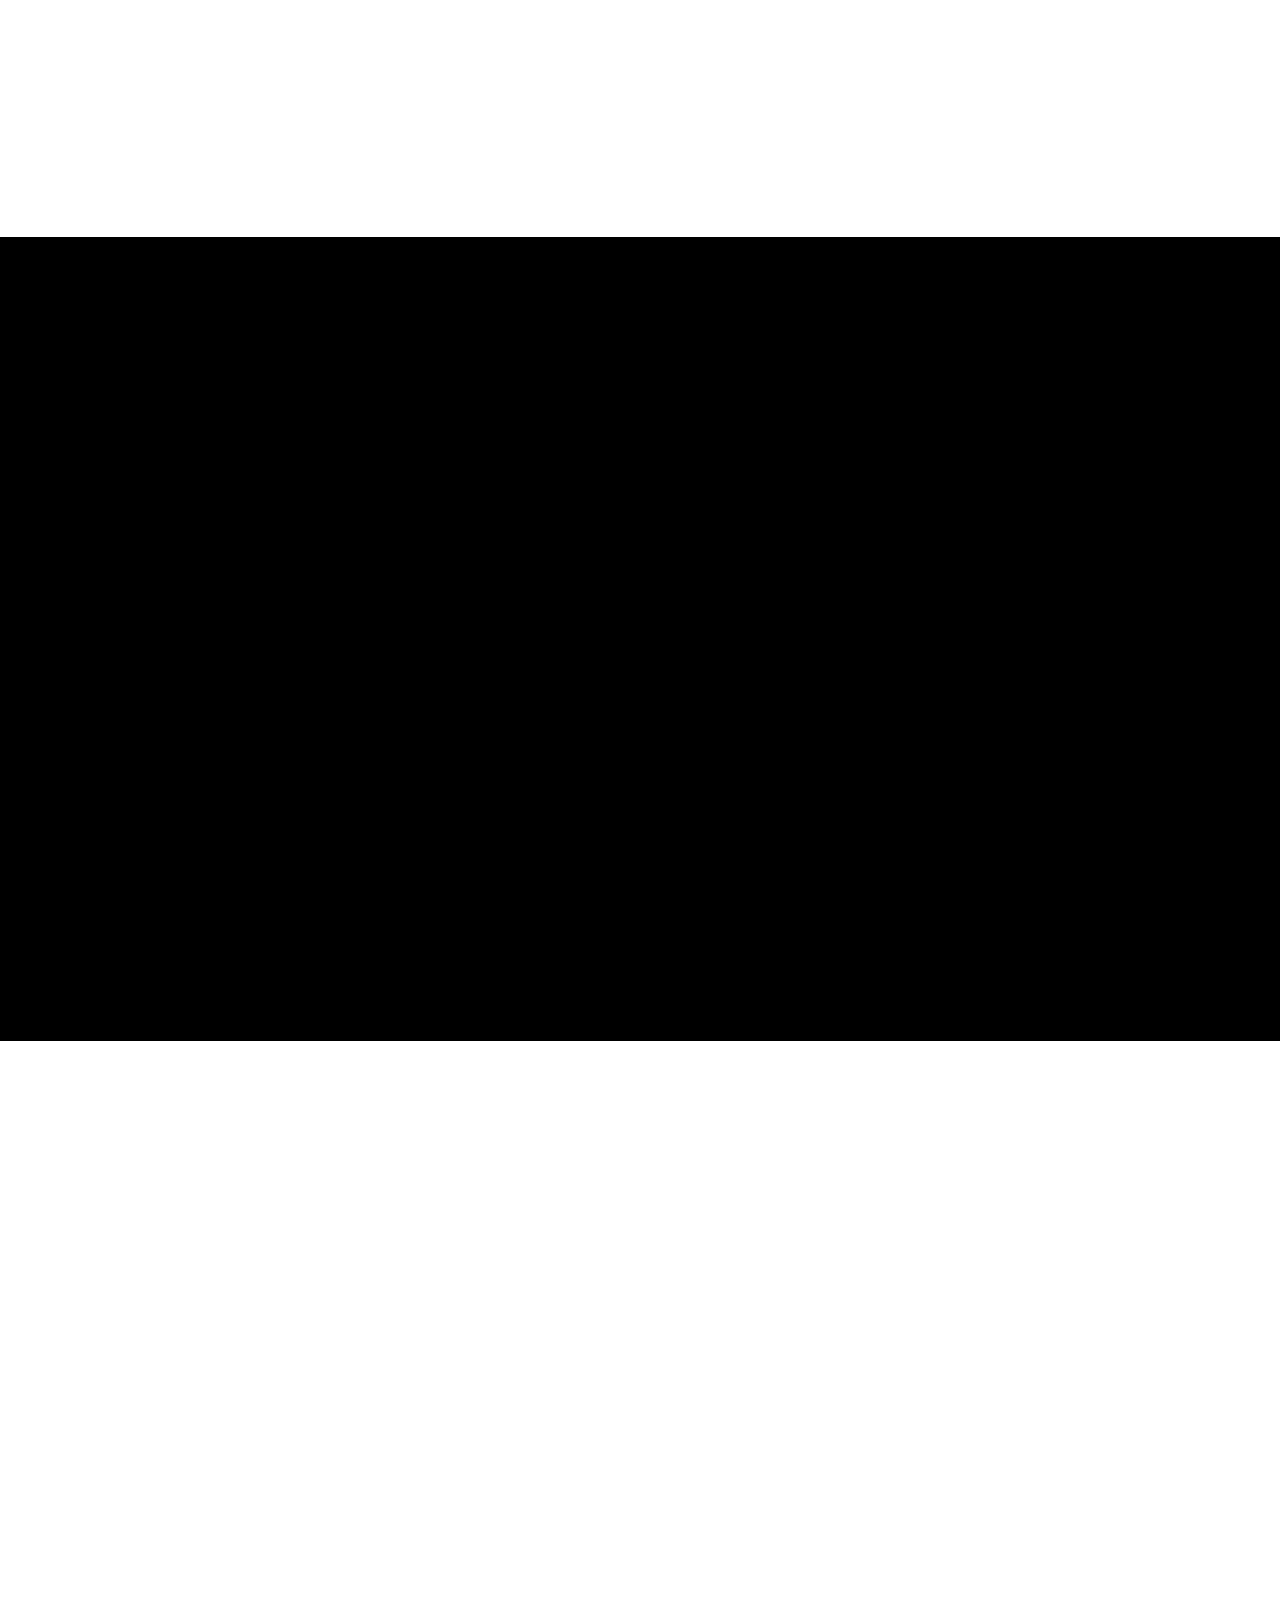
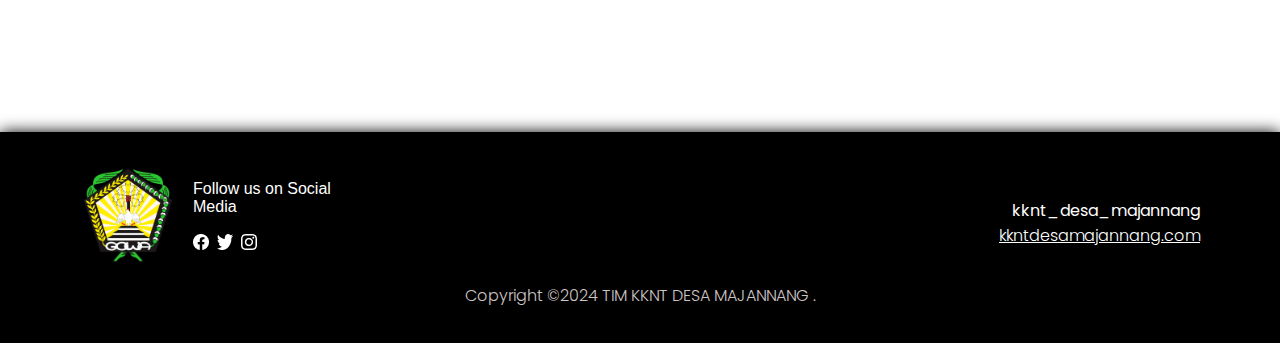
==== commit 7f69ac92: "Bismillah" ====
--- a/index.html
+++ b/index.html
@@ -47,21 +47,7 @@
         <nav class="nav-links" id="nav-links">
           <ul>
             <li><a href="index.html" class="nav-link">BERANDA</a></li>
-            <li><a href="dashboard.html" class="nav-link" id="dashboard">DATA</a></li>
-            <li>
-              <a class="nav-link"></a>
-              <div class="dropdown">
-                <span>ABOUT US </span>
-                <img
-                  src="assets/images/dropdown.png"
-                  alt="icon dropdown"
-                  class="icon-dropdown"
-                />
-              </div>
-            </li>
-            <li>
-              </div>
-            </li>
+            <li><a href="charts.html" class="nav-link" id="dashboard">DATA</a></li>
           </ul>
         </nav>
       </div>
@@ -81,7 +67,7 @@
         Melalui Sijagat, kami berkomitmen untuk menjaga nilai-nilai adat istiadat Majannang sambil mendukung kemajuan desa dengan teknologi.
       </p>
       <button class="more-info-button">
-        <a href="#" id="button-dash">Lets Go</a>
+        <a href="charts.html" id="button-dash">Lets Go</a>
       </button>
     </section>
     <div class="spacer-header">
@@ -415,14 +401,14 @@
           <div class="contact-info-content">
             <p class="copyright"></p>
             <div class="contact-details">
-              <span class="phone">Phone : +(62) 8123 4567 890</span><br />
-              <span class="email">info@mavenroastersco.com</span>
+              <span class="Instagram">kknt_desa_majannang</span><br />
+              <span class="email">kkntdesamajannang.com</span>
             </div>
           </div>
         </div>
       </div>
       <div id="copyright">
-        <p>Copyright ©2024 Team 20 RevoU SIB 6. All Right Reserved.</p>
+        <p>Copyright ©2024 TIM KKNT DESA MAJANNANG .</p>
       </div>
     </footer>
   </body>
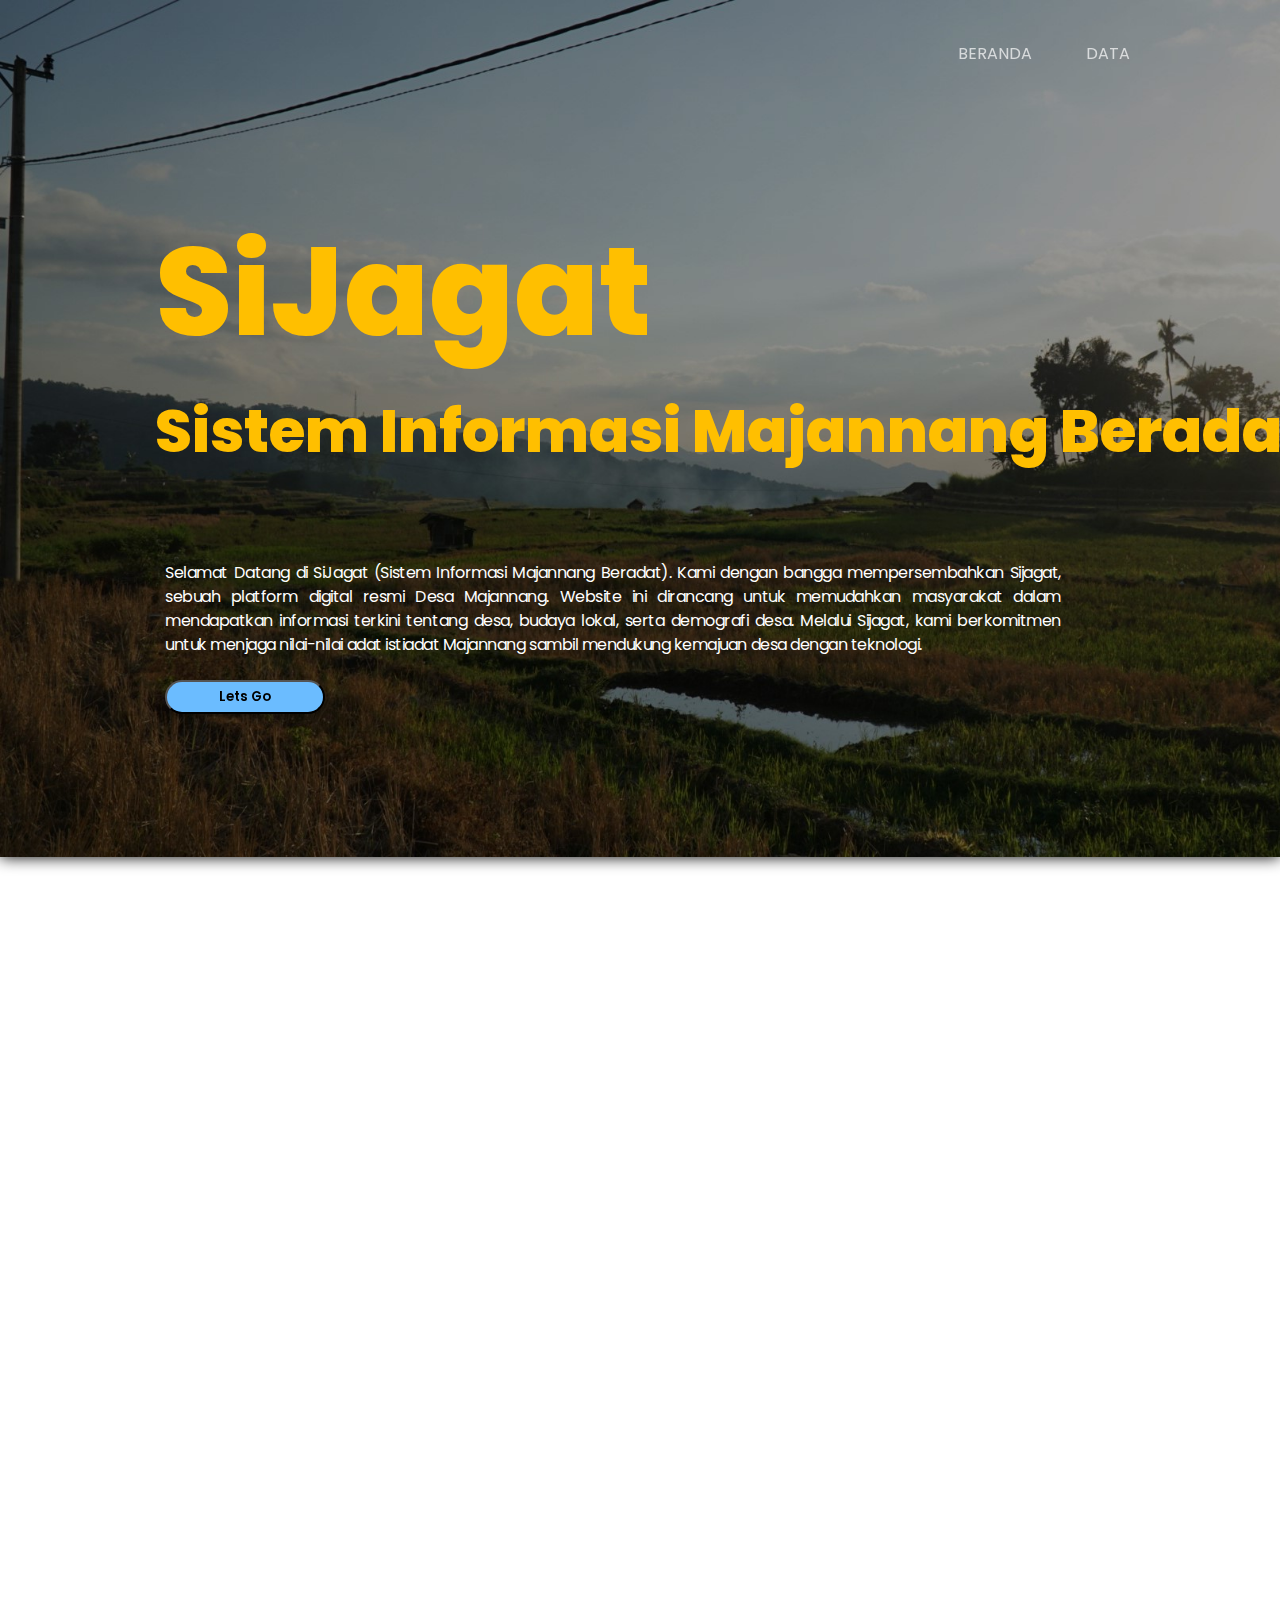
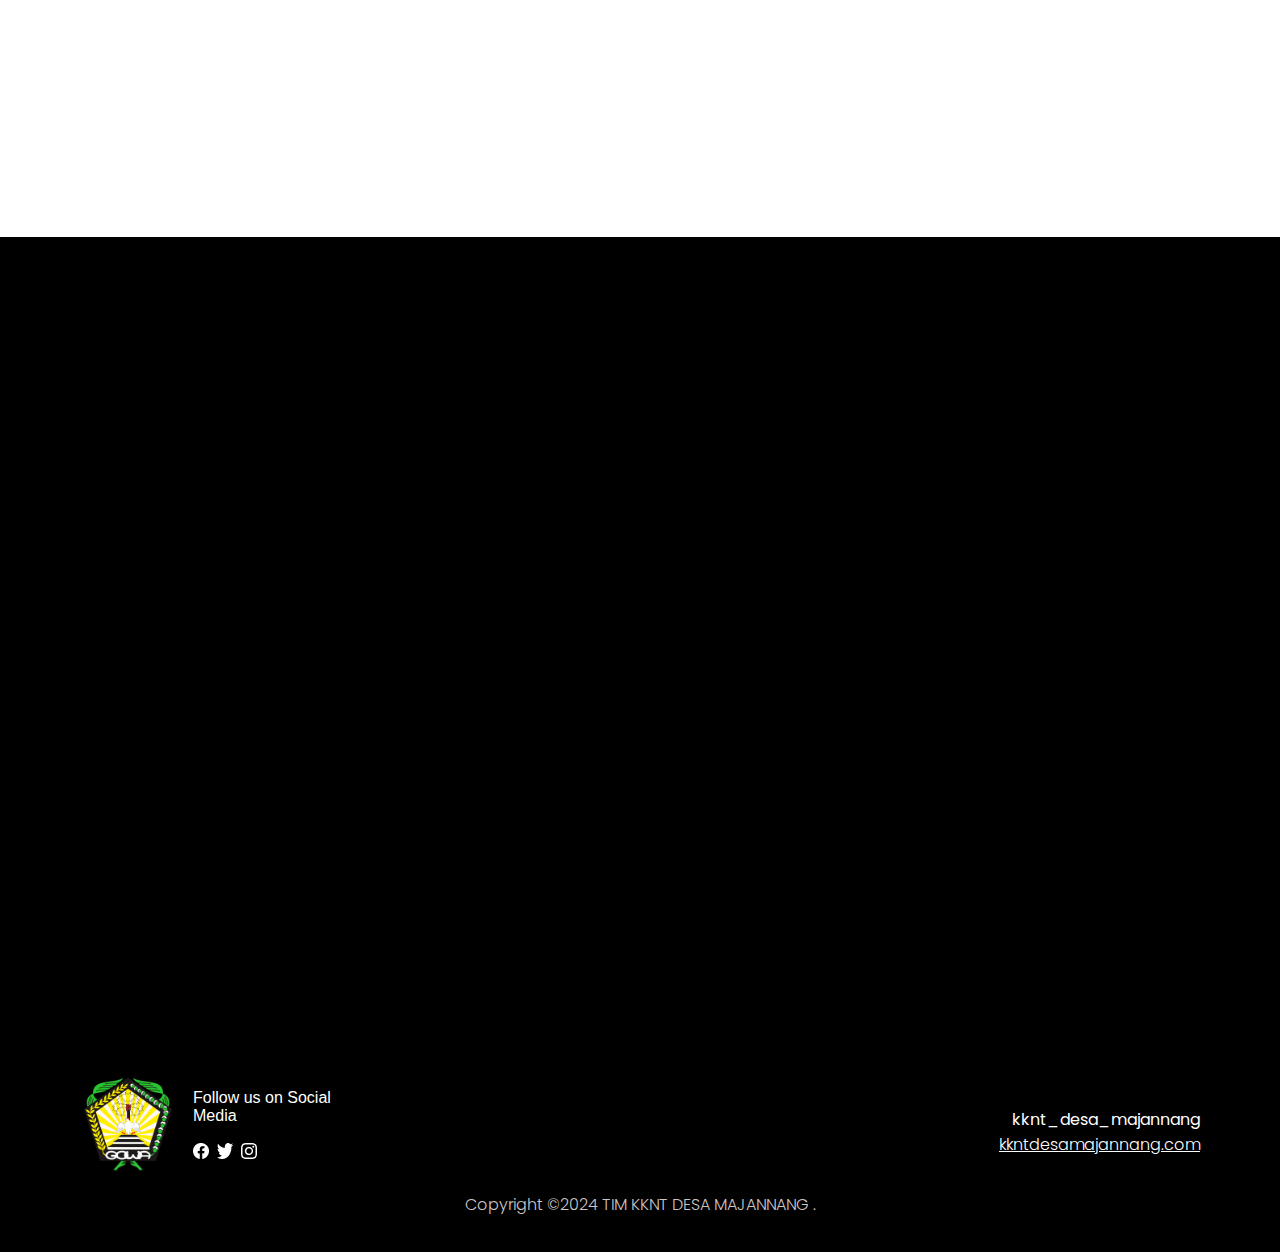
==== commit f65b6947: "bismillah3" ====
--- a/index.html
+++ b/index.html
@@ -316,53 +316,6 @@
         </div>
       </div>
    </section>
-    <section>
-      <div class="contact reveal">
-        <h1><b>Contact Us!</b></h1>
-        <p>Menerima Keluhan, Tanggapan dan Saran dari Anda</p>
-
-        <form id="contact-form">
-          <label for="name"><b>Name</b></label>
-          <input
-            class="input-contact"
-            id="sendername"
-            type="text"
-            required
-            placeholder="Nama Lengkap"
-          />
-
-          <label for="name"><b>Email</b></label>
-          <input
-            class="input-contact"
-            id="senderemail"
-            type="email"
-            required
-            placeholder="kkntdesamajannang24@gmail.com"
-          />
-
-          <label for="name"><b>Subject</b></label>
-          <input
-            class="input-contact"
-            id="subject"
-            type="text"
-            required
-            placeholder="Type your subject here"
-          />
-
-          <label for="name"><b>Message</b></label>
-          <textarea
-            class="input-contact"
-            id="message"
-            rows="4"
-            required
-            placeholder="Type your message"
-          ></textarea>
-
-          <button class="submit-contact" type="submit"><b>Kirim</b></button>
-        </form>
-      </div>
-    </section>
-
     <div class="spacer-header">
       <div class="mask-top"></div>
     </div>
